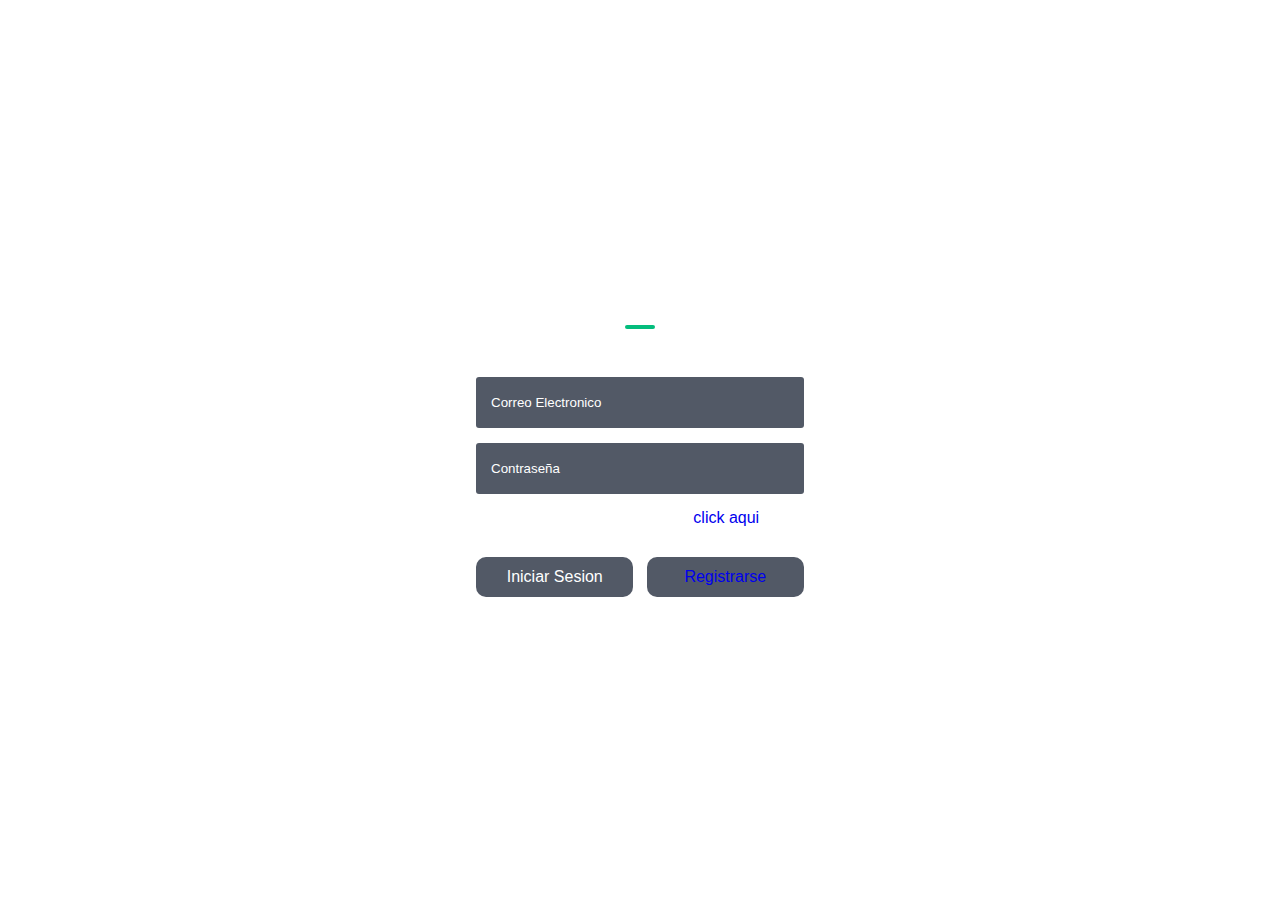
==== index.html @ caa8383c "cambio de proyecto" ====
<!DOCTYPE html>
<html lang="en">
<head>
    <meta charset="UTF-8">
    <meta name="viewport" content="width=device-width, initial-scale=1.0">
    <title>Inicio</title>
    <link rel="stylesheet" href="css/proyecto.css">
</head>
<body>
    <h1></h1>

    <div class="container">
        <di class="form-contant">
            <h1 id="title">Iniciar Sesion</h1>

            <form id="iniciosesion">
                    <div class="input-field" id="nameInput">
                    <input id="correoiniciosesion" type="text" placeholder="Correo Electronico" required>
                    </div>
                     <div class="input-field">
                     <input id="contrainiciosesion" type="password" placeholder="Contraseña" required>
                    
                       </div>
                    <div>
                       <p class="parra">Olvidaste tu contraseña <a href="#">click aqui</a></p>
                       

                </div>

                <div class="btn-field">
                <button id="iniciarSesion" type="submit"> Iniciar Sesion </button>
                <button id="regisTrarse"><a href="registro.html">Registrarse</a></button>
                    
                </div>
            </form>

        </div>


     </div>
<script src="js/proyecto.js"></script>
    
</body>
</html>
---- css/proyecto.css ----
*{
    margin: 0;
    padding: 0;
    font-family: Arial, Helvetica, sans-serif;
    box-sizing: border-box;
    text-decoration: none;

}
.container {
    width: 100%;
    height: 100vh;
    background-image: url(https://pablomoratinos.es/wp-content/uploads/2020/01/clean-login-wordpress-1536x1003.jpg);
    display: flex;
    align-items: center;
    justify-content: center;
}
.form-contant{
    width: 100%;
    max-width: 450px;
    background-color: transparent;
    padding: 50px 60px 70px;
    text-align: center;
    border-radius: 25px;
    border: 1px solid #ffff;

}
.form-contant h1{
    font-size: 30px;
    margin-bottom: 60px;
    color: #ffff;
    position: relative;
}
.form-contant h1::after{
    content: '';
    width: 30px;
    height: 4px;
    border-radius: 3px;
    background-color: #04bd7d;
position: absolute;
bottom: -12px;
left: 50%;
transform: translateX(-50%);
}
.input-field {
    background-color: #525966;
    margin: 15px 0;
    border-radius: 3px;
    display: flex;
    align-items: center;
    transition: max-heitgth 0.5s;
    overflow: hidden;
}
input{
    width: 100%;
    background-color: transparent;
    border: 0;
    outline: none;
    padding: 18px 15px;
    color: #ffff;
    
}
input::placeholder{
    color: #ffff;
}


.form p {
     color: #ffff;
     margin-left: 5px;
     text-align: left;
     font-size: 13px;

}
.form p {
    color: #04bd7d;
    margin-left: 5px;
}
.btn-field{
    width: 100%;
    display: flex;
    justify-content: space-between;
}
.btn-field button{
    flex-basis: 48%;
    font-size: 16px;
    background-color: #525966;
    color: #ffff;
    height: 40px;
    border-radius: 10px;
    border: 0;
    outline: 0;
    cursor: pointer;
    transition: background 1s;
    margin-top: 30px;

}
.input-group{
    height: 250px;

}
.btn-fiel button.disable{
    background-color: #eaeaea;
    color: #2c2f35;
}
.parra{
    color: #ffff;
    

    }
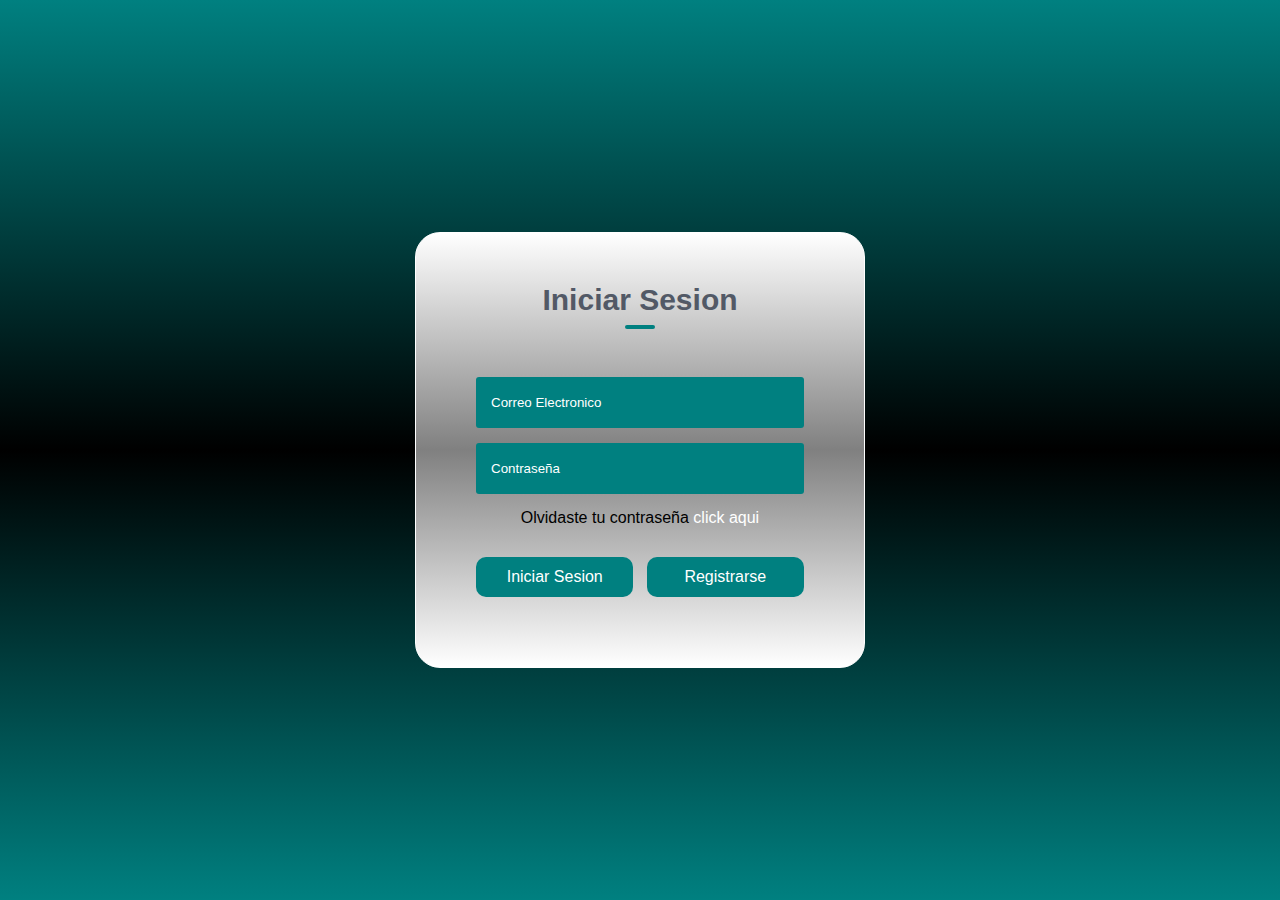
==== commit 78e20928: "finalizado" ====
--- a/index.html
+++ b/index.html
@@ -22,7 +22,7 @@
                     
                        </div>
                     <div>
-                       <p class="parra">Olvidaste tu contraseña <a href="#">click aqui</a></p>
+                       <p class="parra">Olvidaste tu contraseña <a  href="#">click aqui</a></p>
                        
 
                 </div>
--- a/css/proyecto.css
+++ b/css/proyecto.css
@@ -10,7 +10,7 @@
 .container {
     width: 100%;
     height: 100vh;
-    background-image: url(https://pablomoratinos.es/wp-content/uploads/2020/01/clean-login-wordpress-1536x1003.jpg);
+   background-image: linear-gradient(teal, black, teal);
     display: flex;
     align-items: center;
     justify-content: center;
@@ -18,7 +18,7 @@
 .form-contant{
     width: 100%;
     max-width: 450px;
-    background-color: transparent;
+    background-image: linear-gradient(white, gray,white);
     padding: 50px 60px 70px;
     text-align: center;
     border-radius: 25px;
@@ -28,7 +28,7 @@
 .form-contant h1{
     font-size: 30px;
     margin-bottom: 60px;
-    color: #ffff;
+    color: #525966;
     position: relative;
 }
 .form-contant h1::after{
@@ -36,14 +36,14 @@
     width: 30px;
     height: 4px;
     border-radius: 3px;
-    background-color: #04bd7d;
+    background-color: teal;
 position: absolute;
 bottom: -12px;
 left: 50%;
 transform: translateX(-50%);
 }
 .input-field {
-    background-color: #525966;
+    background-color: teal;
     margin: 15px 0;
     border-radius: 3px;
     display: flex;
@@ -84,7 +84,7 @@
 .btn-field button{
     flex-basis: 48%;
     font-size: 16px;
-    background-color: #525966;
+    background-color: teal;
     color: #ffff;
     height: 40px;
     border-radius: 10px;
@@ -104,7 +104,12 @@
     color: #2c2f35;
 }
 .parra{
-    color: #ffff;
+    color: black;
     
 
-    }+    }
+    a{
+        color: #ffff;
+    }
+    
+
